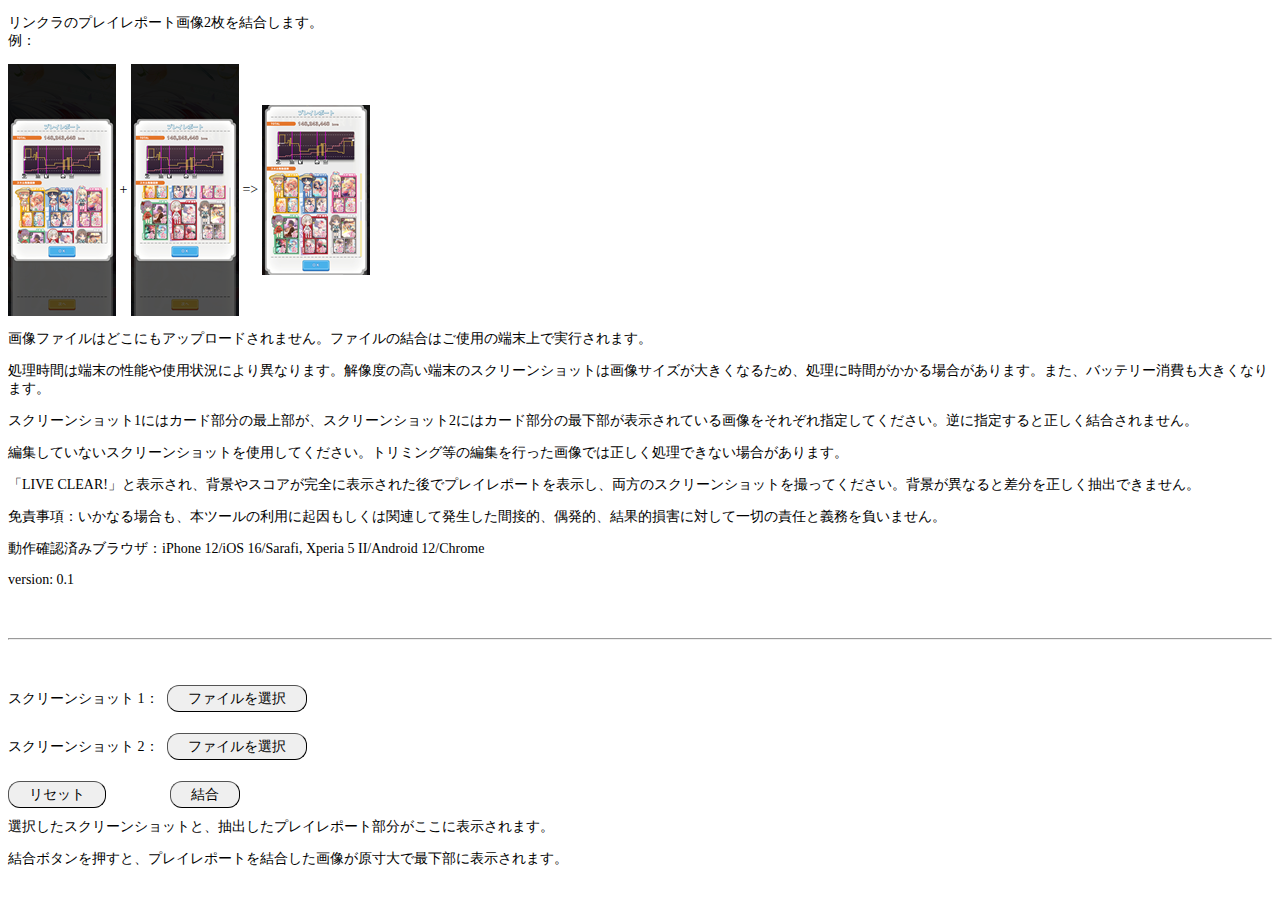
==== index.html @ 27aea210 "added version" ====
<!DOCTYPE html>
<html>
    <head>
        <meta charset="utf-8">
        <link rel="stylesheet" type="text/css" href="index.css">
        <title></title>
    </head>
    <body>
        <p id="explanation1"></p>
        <div>
            <image class="example" src="images/report1.png"></image>
            <span class="example" >+</span>
            <image class="example" src="images/report2.png"></image>
            <span class="example" >=&gt;</span>
            <image class="example" src="images/merged.png"></image>
        </div>
        <p id="explanation2"></p>
        <p id="explanation3"></p>
        <p id="explanation4"></p>
        <p id="explanation5"></p>
        <p id="explanation6"></p>
        <p id="explanation7"></p>
        <p id="explanation8"></p>
        <p id="explanation8">version: 0.1</p>
        <hr>
        <div class="inputDiv">
            <span id="inputLabel1" class="inputLabel"></span>
            <span id="inputButton1" class="inputButton"></span>
            <input type="file" id="inputFile1" accept=".png,.jpg,.jpeg" style="display:none">
        </div>
        <div class="inputDiv">
            <span id="inputLabel2" class="inputLabel"></span>
            <span id="inputButton2" class="inputButton"></span>
            <input type="file" id="inputFile2" accept=".png,.jpg,.jpeg" style="display:none">
        </div>
        <div id="action">
            <span id="resetButton" class="inputButton"></span>
            <span class="space"></span>
            <span id="mergeButton" class="inputButton"></span>
        </div>
        <div id="warning" style="display:none">
            <p id="warningMessage"></p>
            <span id="WarningButton" class="inputButton"></span>
        </div>
        </div>
        <div id="screenshotPlaceholder">
            <p id="screenshotPlaceholderDescription"></p>
            <p id="screenshotPlaceholderDescription2"></p>
        </div>
        <div id="screenshots">
            <p id="screenshotLabel" style="display:none"></p>
            <div id="image1" class="imageDiv" style="display:none"></div>
            <div id="image2" class="imageDiv" style="display:none"></div>
        </div>
        <div id="playReports">
            <p id="playReportLabel" style="display:none"></p>
            <div id="playReport1" class="imageDiv" style="display:none">
            </div>
            <div id="playReport2" class="imageDiv" style="display:none">
            </div>
         </div>
        <div id="merged" style="display:none">
            <span id="mergedImageLabel"></span>
            <span id="saveButton" class="inputButton saveButton"></span>
            <p></p>
        </div>
        <script type="text/javascript" src="index.min.js?v=0.1"></script>
    </body>
</html>
---- index.css ----
html {
    font-size: 14px;
}
hr {
    margin: 50px 0;
}
.inputButton {
    background-color: buttonface;
    border-width: 1px;
    border-color: buttonborder;
    border-style: outset;
    padding-inline: 6px;
    border-image: initial;
    padding: 5px 20px;
    border-radius: 12px;
}
.saveButton {
    margin-left: 30px;
}
.inputDiv {
    margin-bottom: 30px;
}
.inputLabel {
    padding-right: 5px;
}
.imageDiv {
    display: inline-block;
    margin-right: 10px;
}
.example {
    vertical-align: middle;
}
.explanation {
    margin-bottom: 30px;
}
.space {
    margin: 0 30px;
}
#reset {
    margin: 15px 0;
}
#merged {
    margin-top: 50px;
}
#warning {
    color: red;
}
#canvas3 {
    margin-top: 30px;
}
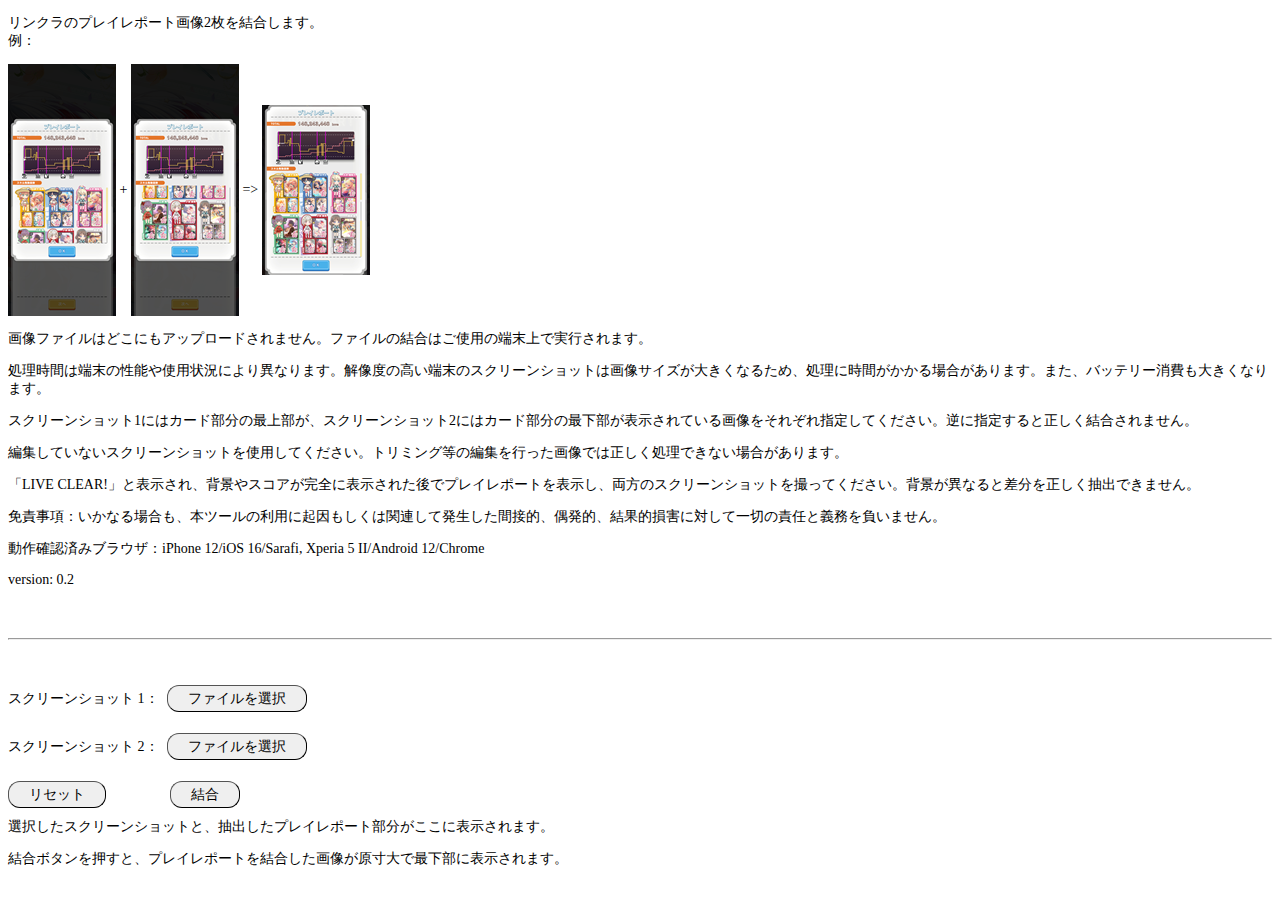
==== commit bc175a29: "changed to remove background from right and left sides of play report" ====
--- a/index.html
+++ b/index.html
@@ -21,7 +21,7 @@
         <p id="explanation6"></p>
         <p id="explanation7"></p>
         <p id="explanation8"></p>
-        <p id="explanation8">version: 0.1</p>
+        <p id="version"></p>
         <hr>
         <div class="inputDiv">
             <span id="inputLabel1" class="inputLabel"></span>
@@ -64,6 +64,6 @@
             <span id="saveButton" class="inputButton saveButton"></span>
             <p></p>
         </div>
-        <script type="text/javascript" src="index.min.js?v=0.1"></script>
+        <script type="text/javascript" src="index.min.js?v=0.2"></script>
     </body>
 </html>
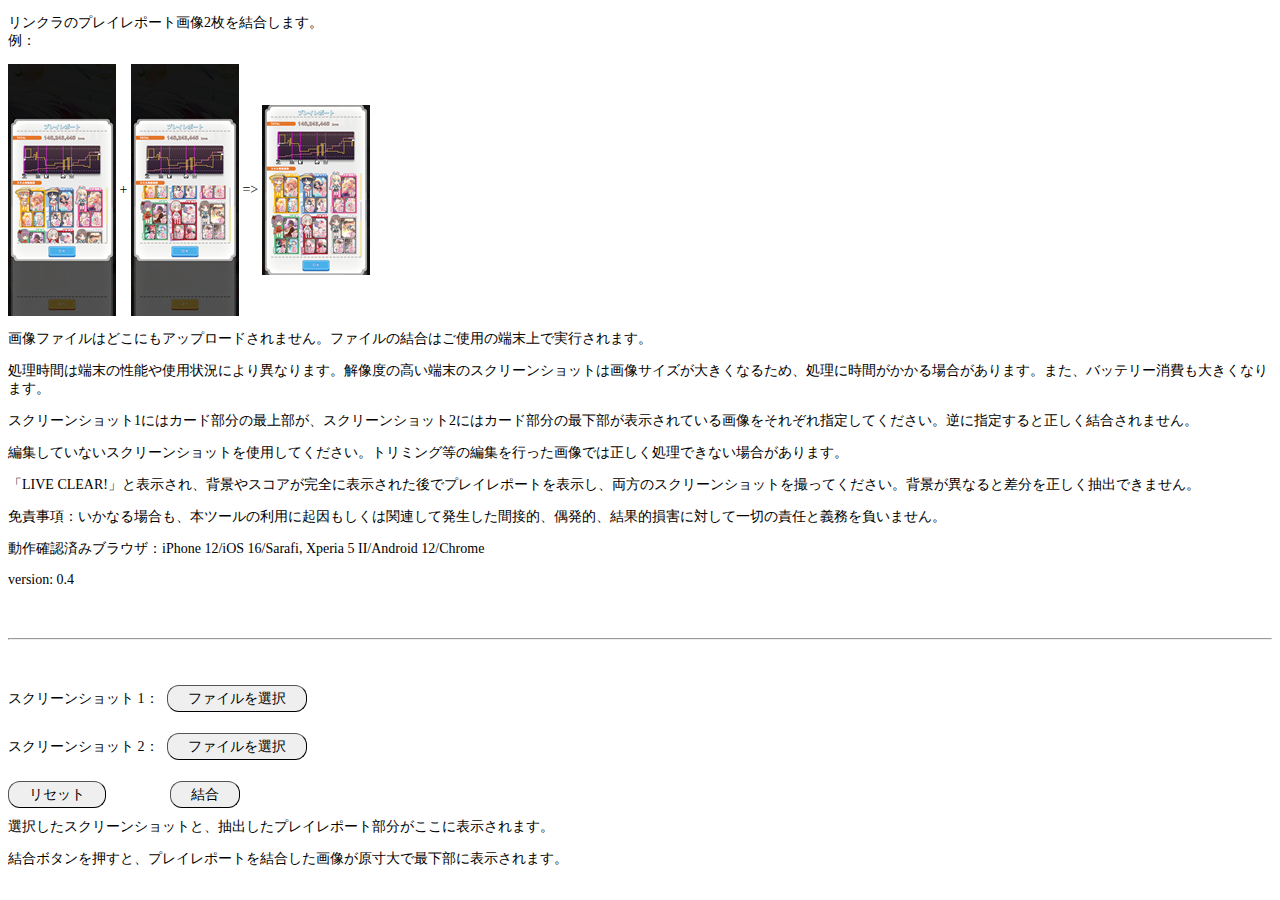
==== commit 7a8b7228: "Set parameters explicitly in putIMageData" ====
--- a/index.html
+++ b/index.html
@@ -64,6 +64,6 @@
             <span id="saveButton" class="inputButton saveButton"></span>
             <p></p>
         </div>
-        <script type="text/javascript" src="index.min.js?v=0.2"></script>
+        <script type="text/javascript" src="index.min.js?v=0.4"></script>
     </body>
 </html>
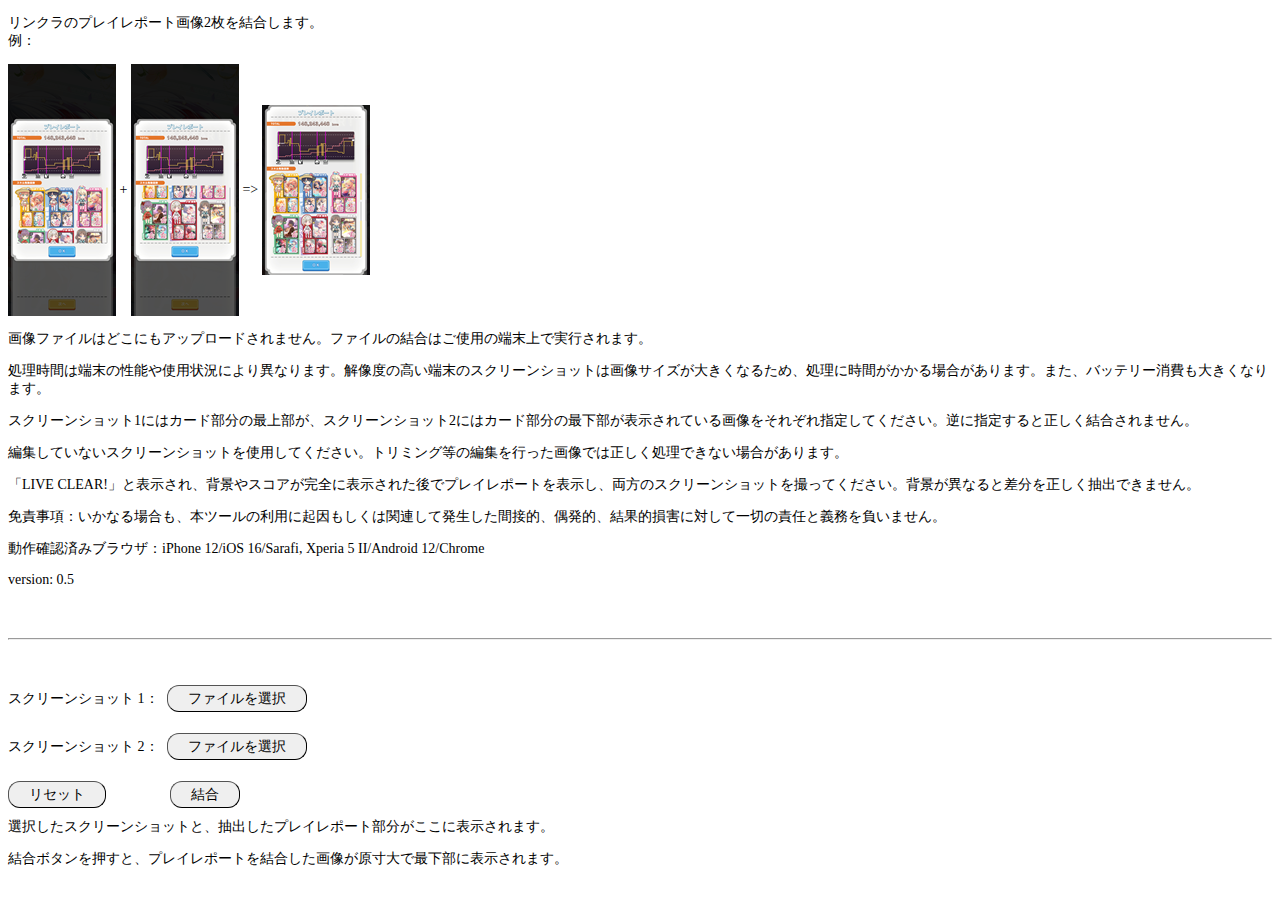
==== commit 5f32d5a8: "Changed to show merged image in img tag. Added explanation about download." ====
--- a/index.html
+++ b/index.html
@@ -9,9 +9,9 @@
         <p id="explanation1"></p>
         <div>
             <image class="example" src="images/report1.png"></image>
-            <span class="example" >+</span>
+            <span id="plus" class="example"></span>
             <image class="example" src="images/report2.png"></image>
-            <span class="example" >=&gt;</span>
+            <span id="arrow" class="example"></span>
             <image class="example" src="images/merged.png"></image>
         </div>
         <p id="explanation2"></p>
@@ -62,8 +62,9 @@
         <div id="merged" style="display:none">
             <span id="mergedImageLabel"></span>
             <span id="saveButton" class="inputButton saveButton"></span>
+            <div id="saveNote" class="saveNote"></div>
             <p></p>
         </div>
-        <script type="text/javascript" src="index.min.js?v=0.4"></script>
+        <script type="text/javascript" src="index.min.js?v=0.5"></script>
     </body>
 </html>
--- a/index.css
+++ b/index.css
@@ -3,6 +3,9 @@
 }
 hr {
     margin: 50px 0;
+}
+.saveNote {
+    padding-top: 20px;
 }
 .inputButton {
     background-color: buttonface;
@@ -45,6 +48,3 @@
 #warning {
     color: red;
 }
-#canvas3 {
-    margin-top: 30px;
-}
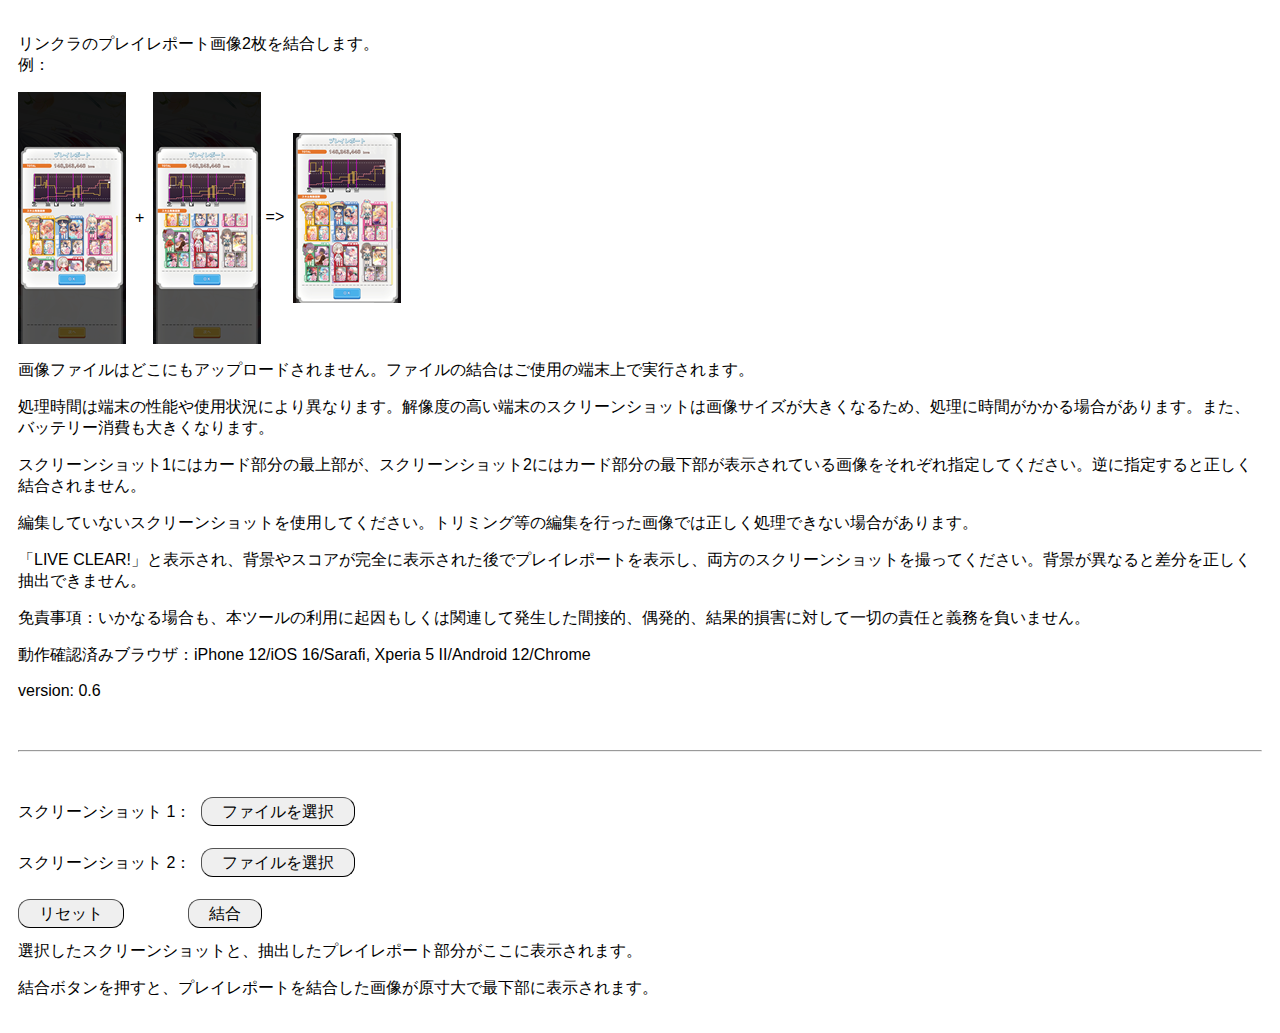
==== commit 18585121: "Fixed styles. Moved static messages to html file" ====
--- a/index.html
+++ b/index.html
@@ -2,41 +2,42 @@
 <html>
     <head>
         <meta charset="utf-8">
+        <meta name="viewport" content="width=500">
         <link rel="stylesheet" type="text/css" href="index.css">
-        <title></title>
+        <title>リンクラ プレイレポート結合</title>
     </head>
     <body>
-        <p id="explanation1"></p>
+        <p id="explanation1">リンクラのプレイレポート画像2枚を結合します。<br>例：</p>
         <div>
             <image class="example" src="images/report1.png"></image>
-            <span id="plus" class="example"></span>
-            <image class="example" src="images/report2.png"></image>
+            <span id="plus" class="example">&nbsp;+&nbsp;</span>
+            <image class="example" src="images/report2.png">&nbsp;=&gt;&nbsp;</image>
             <span id="arrow" class="example"></span>
             <image class="example" src="images/merged.png"></image>
         </div>
-        <p id="explanation2"></p>
-        <p id="explanation3"></p>
-        <p id="explanation4"></p>
-        <p id="explanation5"></p>
-        <p id="explanation6"></p>
-        <p id="explanation7"></p>
-        <p id="explanation8"></p>
-        <p id="version"></p>
+        <p id="explanation2">画像ファイルはどこにもアップロードされません。ファイルの結合はご使用の端末上で実行されます。</p>
+        <p id="explanation3">処理時間は端末の性能や使用状況により異なります。解像度の高い端末のスクリーンショットは画像サイズが大きくなるため、処理に時間がかかる場合があります。また、バッテリー消費も大きくなります。</p>
+        <p id="explanation4">スクリーンショット1にはカード部分の最上部が、スクリーンショット2にはカード部分の最下部が表示されている画像をそれぞれ指定してください。逆に指定すると正しく結合されません。</p>
+        <p id="explanation5">編集していないスクリーンショットを使用してください。トリミング等の編集を行った画像では正しく処理できない場合があります。</p>
+        <p id="explanation6">「LIVE CLEAR!」と表示され、背景やスコアが完全に表示された後でプレイレポートを表示し、両方のスクリーンショットを撮ってください。背景が異なると差分を正しく抽出できません。</p>
+        <p id="explanation7">免責事項：いかなる場合も、本ツールの利用に起因もしくは関連して発生した間接的、偶発的、結果的損害に対して一切の責任と義務を負いません。</p>
+        <p id="explanation8">動作確認済みブラウザ：iPhone 12/iOS 16/Sarafi, Xperia 5 II/Android 12/Chrome</p>
+        <p id="version">version: 0.6</p>
         <hr>
         <div class="inputDiv">
-            <span id="inputLabel1" class="inputLabel"></span>
-            <span id="inputButton1" class="inputButton"></span>
+            <span id="inputLabel1" class="inputLabel">スクリーンショット 1：</span>
+            <span id="inputButton1" class="inputButton">ファイルを選択</span>
             <input type="file" id="inputFile1" accept=".png,.jpg,.jpeg" style="display:none">
         </div>
         <div class="inputDiv">
-            <span id="inputLabel2" class="inputLabel"></span>
-            <span id="inputButton2" class="inputButton"></span>
+            <span id="inputLabel2" class="inputLabel">スクリーンショット 2：</span>
+            <span id="inputButton2" class="inputButton">ファイルを選択</span>
             <input type="file" id="inputFile2" accept=".png,.jpg,.jpeg" style="display:none">
         </div>
         <div id="action">
-            <span id="resetButton" class="inputButton"></span>
+            <span id="resetButton" class="inputButton">リセット</span>
             <span class="space"></span>
-            <span id="mergeButton" class="inputButton"></span>
+            <span id="mergeButton" class="inputButton">結合</span>
         </div>
         <div id="warning" style="display:none">
             <p id="warningMessage"></p>
@@ -44,27 +45,27 @@
         </div>
         </div>
         <div id="screenshotPlaceholder">
-            <p id="screenshotPlaceholderDescription"></p>
-            <p id="screenshotPlaceholderDescription2"></p>
+            <p id="screenshotPlaceholderDescription">選択したスクリーンショットと、抽出したプレイレポート部分がここに表示されます。</p>
+            <p id="screenshotPlaceholderDescription2">結合ボタンを押すと、プレイレポートを結合した画像が原寸大で最下部に表示されます。</p>
         </div>
         <div id="screenshots">
-            <p id="screenshotLabel" style="display:none"></p>
+            <p id="screenshotLabel" style="display:none">スクリーンショット</p>
             <div id="image1" class="imageDiv" style="display:none"></div>
             <div id="image2" class="imageDiv" style="display:none"></div>
         </div>
         <div id="playReports">
-            <p id="playReportLabel" style="display:none"></p>
+            <p id="playReportLabel" style="display:none">プレイレポート</p>
             <div id="playReport1" class="imageDiv" style="display:none">
             </div>
             <div id="playReport2" class="imageDiv" style="display:none">
             </div>
          </div>
         <div id="merged" style="display:none">
-            <span id="mergedImageLabel"></span>
-            <span id="saveButton" class="inputButton saveButton"></span>
-            <div id="saveNote" class="saveNote"></div>
+            <span id="mergedImageLabel">結合後の画像</span>
+            <span id="saveButton" class="inputButton saveButton">画像を保存</span>
+            <div id="saveNote" class="saveNote">「画像を保存」ボタンが効かない場合は画像を右クリックまたは長押しして保存してください。</div>
             <p></p>
         </div>
-        <script type="text/javascript" src="index.min.js?v=0.5"></script>
+        <script type="text/javascript" src="index.min.js?v=0.6"></script>
     </body>
 </html>
--- a/index.css
+++ b/index.css
@@ -1,5 +1,8 @@
-html {
-    font-size: 14px;
+body {
+    padding: 10px;
+    font-size: 1em;
+    font-family: sans-serif;
+    -webkit-text-size-adjust: 100%;
 }
 hr {
     margin: 50px 0;
@@ -39,6 +42,9 @@
 .space {
     margin: 0 30px;
 }
+div#merged > img {
+    width: 100%;
+}
 #reset {
     margin: 15px 0;
 }
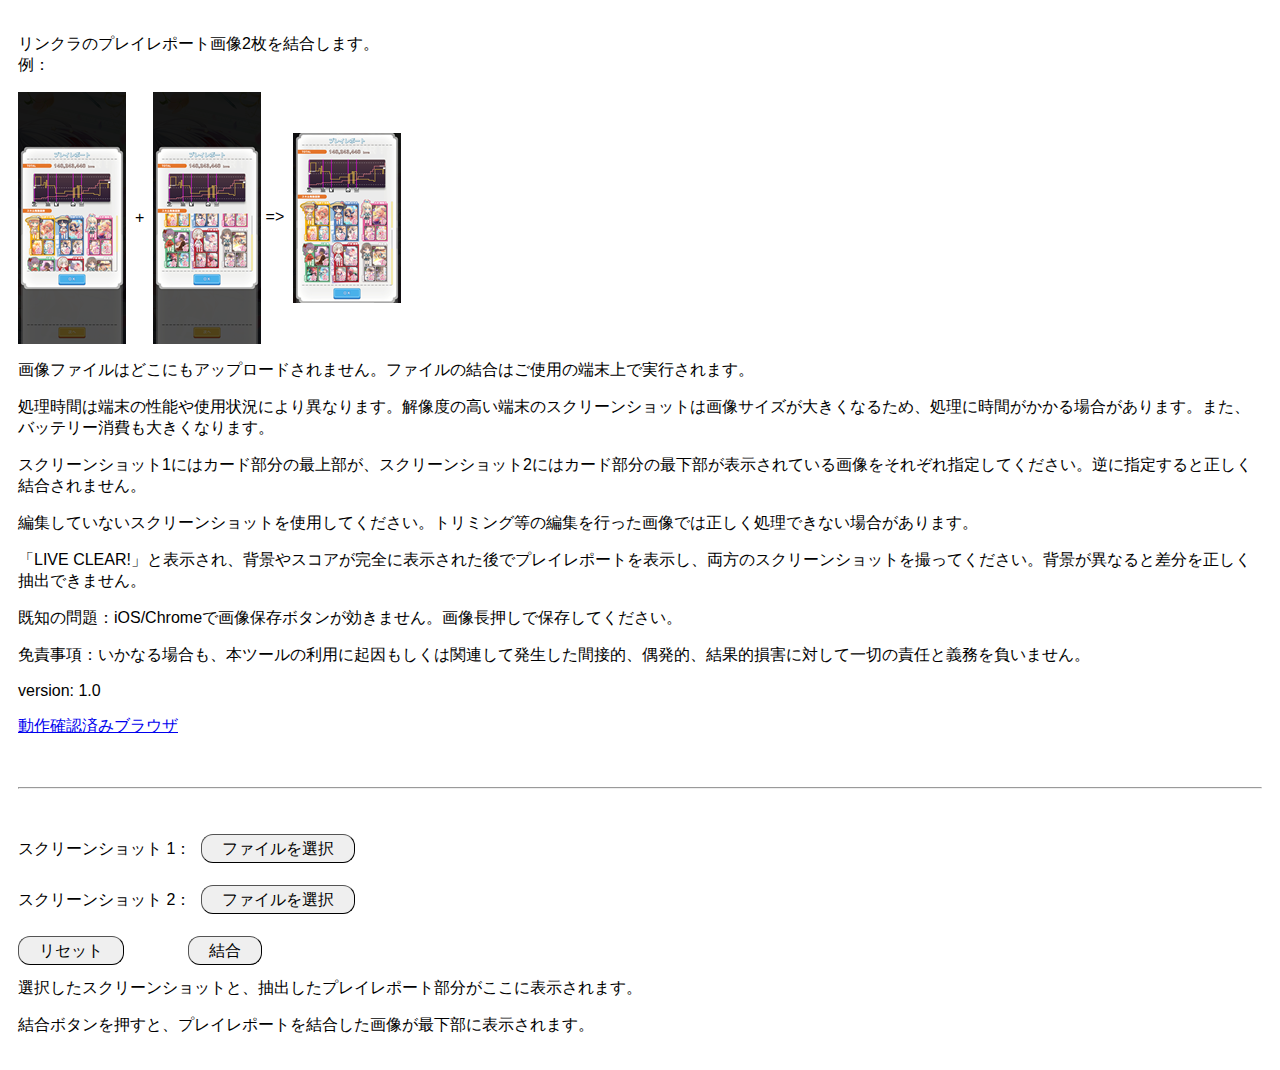
==== commit da303a4f: "Fixed descriptions" ====
--- a/index.html
+++ b/index.html
@@ -3,7 +3,7 @@
     <head>
         <meta charset="utf-8">
         <meta name="viewport" content="width=500">
-        <link rel="stylesheet" type="text/css" href="index.css">
+        <link rel="stylesheet" type="text/css" href="index.css?v=1.0">
         <title>リンクラ プレイレポート結合</title>
     </head>
     <body>
@@ -20,9 +20,10 @@
         <p id="explanation4">スクリーンショット1にはカード部分の最上部が、スクリーンショット2にはカード部分の最下部が表示されている画像をそれぞれ指定してください。逆に指定すると正しく結合されません。</p>
         <p id="explanation5">編集していないスクリーンショットを使用してください。トリミング等の編集を行った画像では正しく処理できない場合があります。</p>
         <p id="explanation6">「LIVE CLEAR!」と表示され、背景やスコアが完全に表示された後でプレイレポートを表示し、両方のスクリーンショットを撮ってください。背景が異なると差分を正しく抽出できません。</p>
-        <p id="explanation7">免責事項：いかなる場合も、本ツールの利用に起因もしくは関連して発生した間接的、偶発的、結果的損害に対して一切の責任と義務を負いません。</p>
-        <p id="explanation8">動作確認済みブラウザ：iPhone 12/iOS 16/Sarafi, Xperia 5 II/Android 12/Chrome</p>
-        <p id="version">version: 0.6</p>
+        <p id="explanation7">既知の問題：iOS/Chromeで画像保存ボタンが効きません。画像長押しで保存してください。</p>
+        <p id="disclaimer">免責事項：いかなる場合も、本ツールの利用に起因もしくは関連して発生した間接的、偶発的、結果的損害に対して一切の責任と義務を負いません。</p>
+        <p id="version">version: 1.0</p>
+        <p id="tested_browsers"><a href="tested_browsers.html">動作確認済みブラウザ</a></p>
         <hr>
         <div class="inputDiv">
             <span id="inputLabel1" class="inputLabel">スクリーンショット 1：</span>
@@ -46,7 +47,7 @@
         </div>
         <div id="screenshotPlaceholder">
             <p id="screenshotPlaceholderDescription">選択したスクリーンショットと、抽出したプレイレポート部分がここに表示されます。</p>
-            <p id="screenshotPlaceholderDescription2">結合ボタンを押すと、プレイレポートを結合した画像が原寸大で最下部に表示されます。</p>
+            <p id="screenshotPlaceholderDescription2">結合ボタンを押すと、プレイレポートを結合した画像が最下部に表示されます。</p>
         </div>
         <div id="screenshots">
             <p id="screenshotLabel" style="display:none">スクリーンショット</p>
@@ -66,6 +67,6 @@
             <div id="saveNote" class="saveNote">「画像を保存」ボタンが効かない場合は画像を右クリックまたは長押しして保存してください。</div>
             <p></p>
         </div>
-        <script type="text/javascript" src="index.min.js?v=0.6"></script>
+        <script type="text/javascript" src="index.min.js?v=1.0"></script>
     </body>
 </html>
--- a/index.css
+++ b/index.css
@@ -19,6 +19,7 @@
     border-image: initial;
     padding: 5px 20px;
     border-radius: 12px;
+    user-select: none;
 }
 .saveButton {
     margin-left: 30px;
@@ -36,17 +37,11 @@
 .example {
     vertical-align: middle;
 }
-.explanation {
-    margin-bottom: 30px;
-}
 .space {
     margin: 0 30px;
 }
 div#merged > img {
     width: 100%;
-}
-#reset {
-    margin: 15px 0;
 }
 #merged {
     margin-top: 50px;
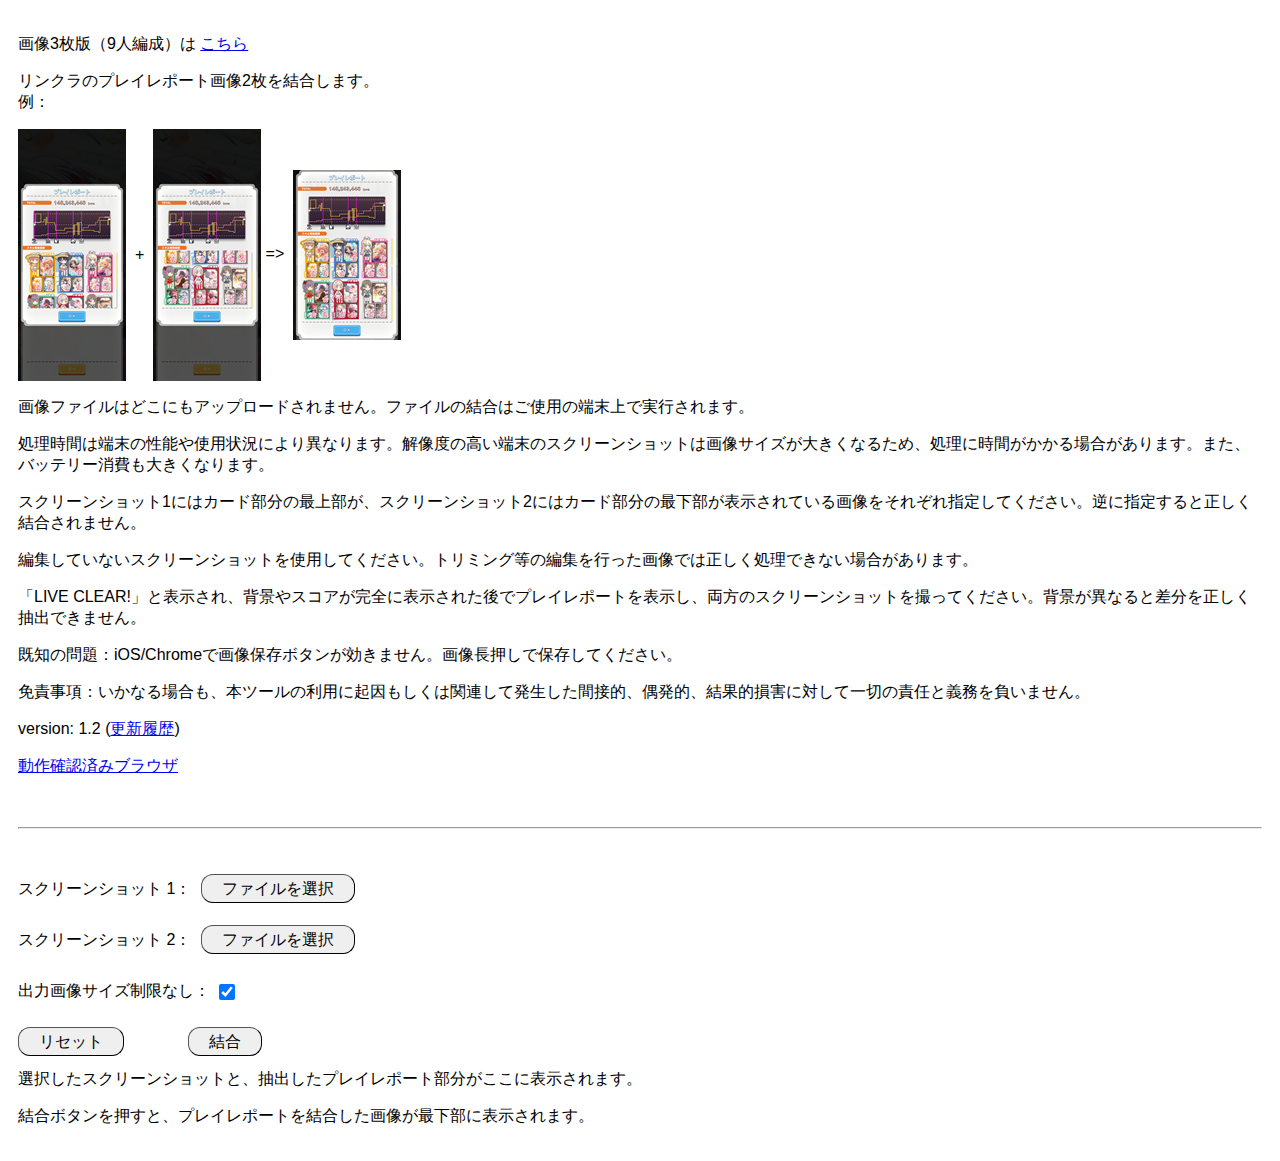
==== commit cb422232: "added logic to ignore size limit" ====
--- a/index.html
+++ b/index.html
@@ -3,10 +3,11 @@
     <head>
         <meta charset="utf-8">
         <meta name="viewport" content="width=500">
-        <link rel="stylesheet" type="text/css" href="index.css?v=1.0">
+        <link rel="stylesheet" type="text/css" href="index.css?v=1.2">
         <title>リンクラ プレイレポート結合</title>
     </head>
     <body>
+        <p id="link_to_104">画像3枚版（9人編成）は <a href="104/index.html">こちら</a></p>
         <p id="explanation1">リンクラのプレイレポート画像2枚を結合します。<br>例：</p>
         <div>
             <image class="example" src="images/report1.png"></image>
@@ -22,8 +23,8 @@
         <p id="explanation6">「LIVE CLEAR!」と表示され、背景やスコアが完全に表示された後でプレイレポートを表示し、両方のスクリーンショットを撮ってください。背景が異なると差分を正しく抽出できません。</p>
         <p id="explanation7">既知の問題：iOS/Chromeで画像保存ボタンが効きません。画像長押しで保存してください。</p>
         <p id="disclaimer">免責事項：いかなる場合も、本ツールの利用に起因もしくは関連して発生した間接的、偶発的、結果的損害に対して一切の責任と義務を負いません。</p>
-        <p id="version">version: 1.0</p>
-        <p id="tested_browsers"><a href="tested_browsers.html">動作確認済みブラウザ</a></p>
+        <p id="version">version: 1.2 (<a href="history.html?v=1.2">更新履歴</a>)</p>
+        <p id="tested_browsers"><a href="tested_browsers.html?rev=1.0">動作確認済みブラウザ</a></p>
         <hr>
         <div class="inputDiv">
             <span id="inputLabel1" class="inputLabel">スクリーンショット 1：</span>
@@ -34,6 +35,10 @@
             <span id="inputLabel2" class="inputLabel">スクリーンショット 2：</span>
             <span id="inputButton2" class="inputButton">ファイルを選択</span>
             <input type="file" id="inputFile2" accept=".png,.jpg,.jpeg" style="display:none">
+        </div>
+        <div class="inputDiv">
+            <span id="checkboxLabel1" class="inputLabel">出力画像サイズ制限なし：</span>
+            <input type="checkbox" id="checkbox1" checked>
         </div>
         <div id="action">
             <span id="resetButton" class="inputButton">リセット</span>
@@ -67,6 +72,6 @@
             <div id="saveNote" class="saveNote">「画像を保存」ボタンが効かない場合は画像を右クリックまたは長押しして保存してください。</div>
             <p></p>
         </div>
-        <script type="text/javascript" src="index.min.js?v=1.0"></script>
+        <script type="text/javascript" src="index.min.js?v=1.2"></script>
     </body>
 </html>
--- a/index.css
+++ b/index.css
@@ -20,6 +20,12 @@
     padding: 5px 20px;
     border-radius: 12px;
     user-select: none;
+}
+input[type="checkbox"] {
+    width: 1rem;
+    height: 1rem;
+    margin: 0;
+    vertical-align: middle;
 }
 .saveButton {
     margin-left: 30px;
